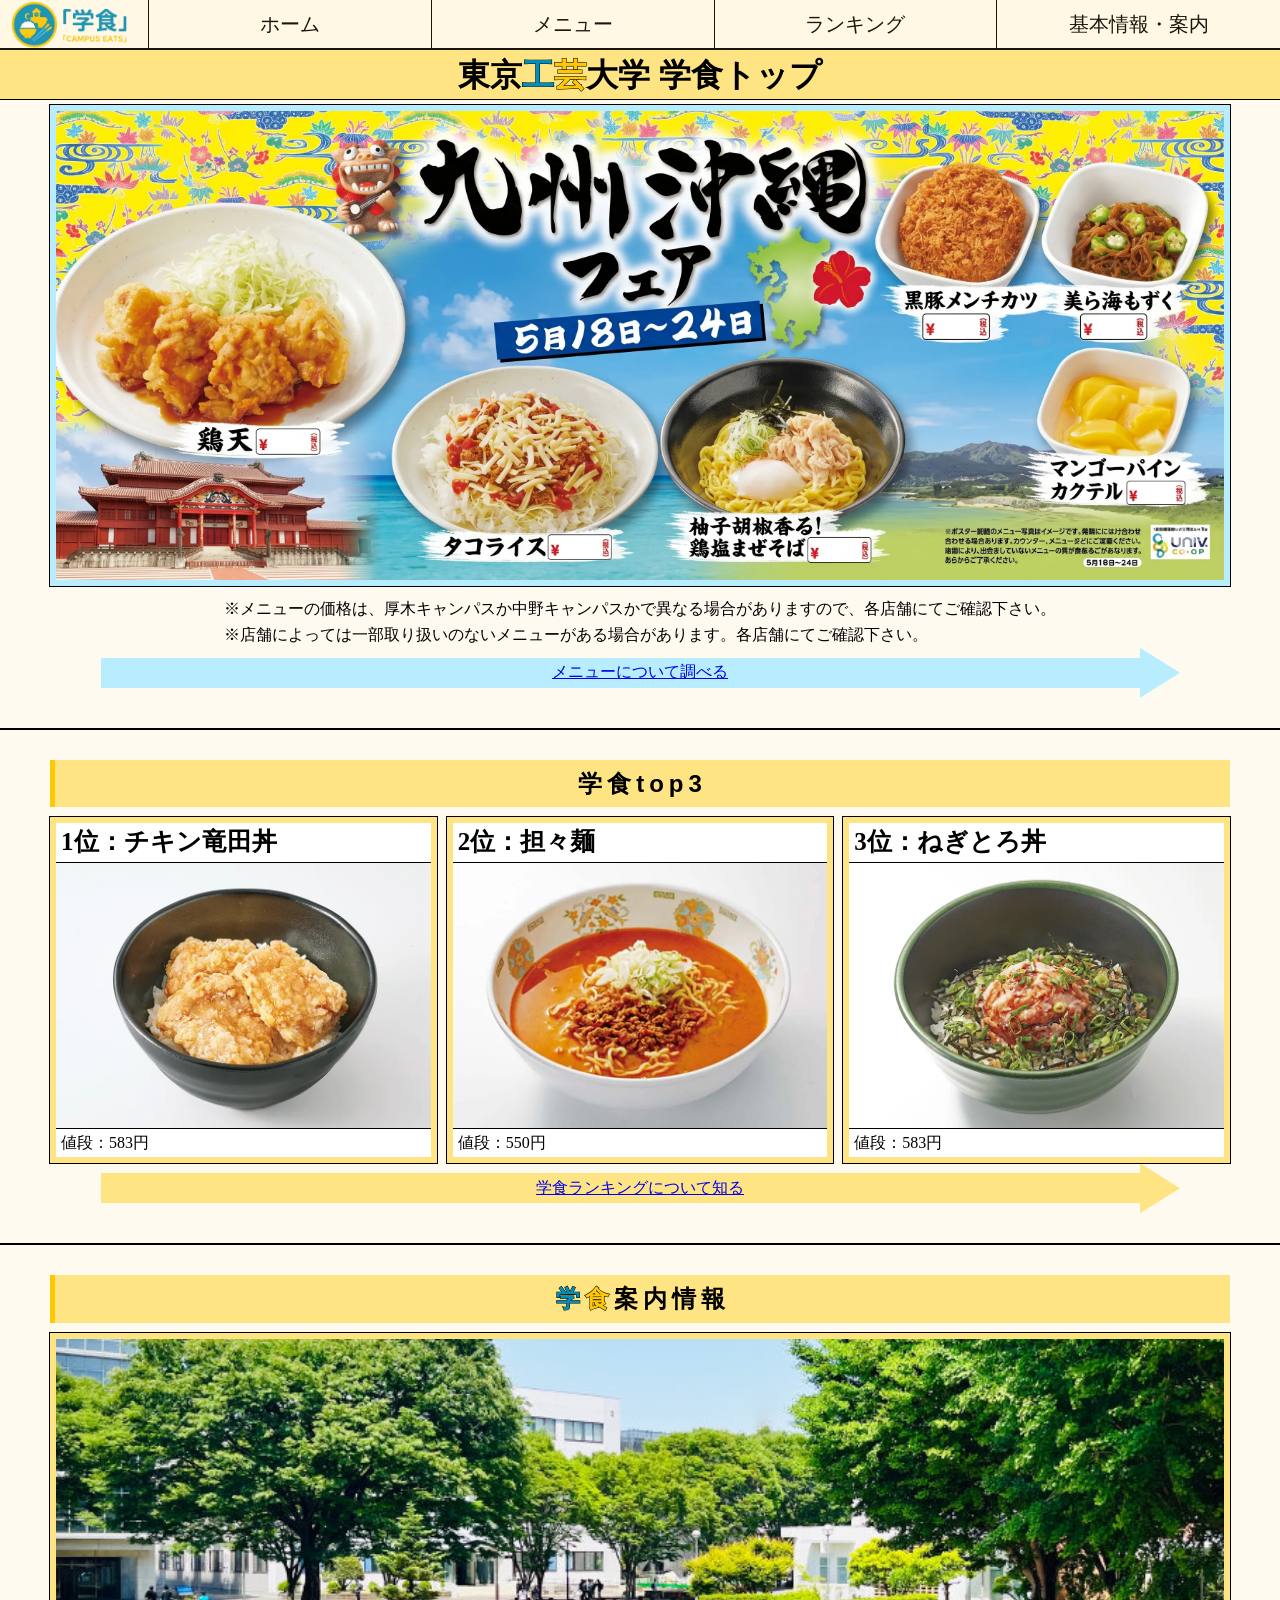
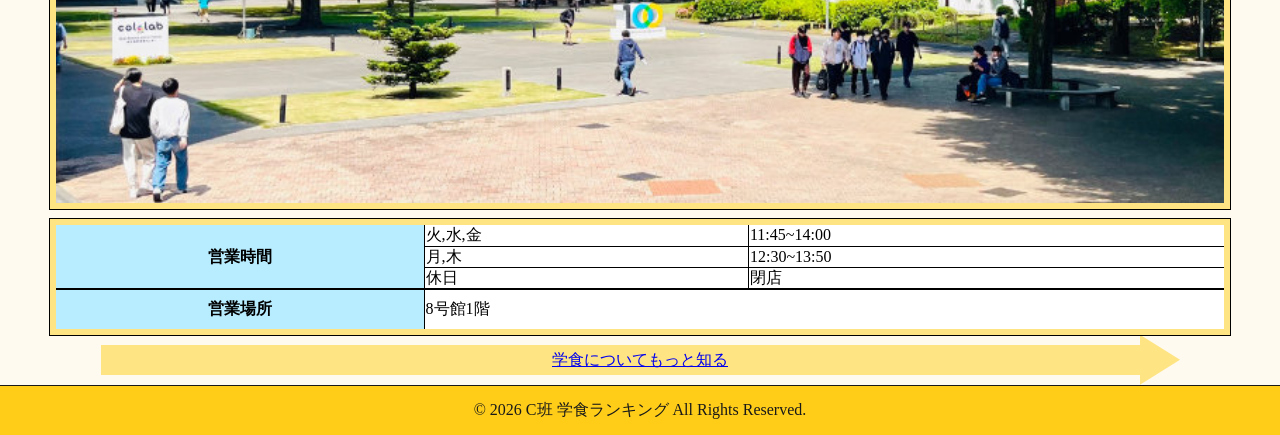
==== index.html @ 1af4dcea "初コミットです。" ====
<!DOCTYPE html>
<html lang="ja">
    <head>
        <meta charset="UTF-8">
        <meta name="viewport" content="width=device-width, initial-scale=1.0">
        <title>東京工芸大学/学食ランキング/トップページ</title>
        <link rel="stylesheet" href="css/page/index.css"/>
    </head>
    <body>
        <my-nav role="navigation" >
            <img class="website-logo" src="img/campusFoodLogo.webp">
            <div class="nav-links" >
                <a href="index.html">ホーム</a>
                <a href="menu.html">メニュー</a>
                <a href="ranking.html">ランキング</a>
                <a href="guide.html">基本情報・案内</a>
            </div>
            <button class="humburger-button">
                <span class="bar1"></span>
                <span class="bar2"></span>
                <span class="bar3"></span>
            </button>
            <script defer src="js/globalNav.js"></script>
        </my-nav>
        <header>
            <h1>
                東京<span class="c-blue">工</span><span class="c-yellow">芸</span>大学 学食トップ
            </h1>
        </header>
        <main>
            <section class="event-info-section">
                <img class="event-img" src="img/food/5_2kyuusyuuOkinawaFea.webp" alt="九州沖縄フェアの写真">
                <p class="annotation">
                    ※メニューの価格は、厚木キャンパスか中野キャンパスかで異なる場合がありますので、各店舗にてご確認下さい。
                <br>※店舗によっては一部取り扱いのないメニューがある場合があります。各店舗にてご確認下さい。
                </p>
                <a class="c-blue-arrow" href="menu.html">メニューについて調べる</a>
            </section>
            <section class="food-ranking-section">
                <h2 class="c-yellow-section-title">
                    <span class="blue">学</span><span class="yellow">食</span>top3
                </h2>
                <div class="c-ranked-dishs-wrapper">
                    <div class="ranked-dish-container">
                        <h3 class="dish-name">チキン竜田丼</h3>
                        <img src="img/food/tikinTatutaDon.webp" alt="チキン竜田丼">
                        <p>値段：583円</p>
                    </div>
                    <div class="ranked-dish-container">
                        <h3 class="dish-name">担々麺</h3>
                        <img src="img/food/tantanMen.png" alt="担々麺">
                        <p>値段：550円</p>
                    </div>
                    <div class="ranked-dish-container">
                        <h3 class="dish-name">ねぎとろ丼</h3>
                        <img src="img/food/negitoroDon.png" alt="ねぎとろ丼">
                        <p>値段：583円</p>
                    </div>

                </div>
                <a class="c-yellow-arrow" href="ranking.html">学食ランキングについて知る</a>
            </section>
            <section class="school-cafe-info-section">
                <h2 class="c-yellow-section-title">
                    <span class="c-blue">学</span><span class="c-yellow">食</span>案内情報
                </h2>
                <img class="outside-campus-img" src="img/outsideCampus.jpg" alt="九州沖縄フェアの写真">
                <table class="c-school-cafe-info">
                    <tr>
                        <th rowspan="3" class="bold-underline">営業時間</th>
                        <td>火,水,金</td>
                        <td>11:45~14:00</td>
                    </tr>

                    <tr>
                        <td>月,木</td>
                        <td>12:30~13:50</td>
                    </tr>

                    <tr>
                        <td class="bold-underline">休日</td>
                        <td class="bold-underline">閉店</td>

                    </tr> 
                    <tr>
                        <th>営業場所</th>
                        <td colspan="2">8号館1階</td>
                    </tr>   
                </table>
                <a class="c-yellow-arrow" href="guide.html">学食についてもっと知る</a>
            </section>

        </main>
        <footer>
            <p class="copyright">© 2026 C班 学食ランキング All Rights Reserved.</p>
        </footer>
    </body>
</html>
---- css/page/index.css ----
﻿@layer base, layout, appearance;

/*webページ全体で共通するスタイルをレイヤーとして読み込んでいる*/
@import url("../Base.css") layer(base);


/*margin positionなど特定のwebサイト全体におけるコンテンツの配置に関するレイヤー*/
@layer layout {
    body{
        header{
            display:flex;
            justify-content: center;
            position:relative;
            h1{
                position:absolute;
                bottom:5px;
            }
        }
        main{
            display: flex;
            flex-direction:column;
            align-items: center;
            .event-info-section,.food-ranking-section{
                &::after{
                    position:relative;
                    margin:30px 0px;
                }
            }
            .event-info-section{
                position:relative;
                display: flex;
                flex-direction:column;
                align-items: center;

                .event-img{
                    margin-top: 5px;
                    border:6px solid var(--light-blue);
                    outline:1px solid black;
                }
                .annotation{
                    margin-top:10px;
                }
            }
            .food-ranking-section{
                position:relative;
                display: flex;
                flex-direction:column;
                align-items: center;
                .yellow-arrow{
                    margin-top:10px;
                    margin-bottom: 20px;
                }
            }

            .school-cafe-info-section{
                position:relative;
                display: flex;
                flex-direction:column;
                align-items: center;
                .outside-campus-img{
                    margin: 10px 0px;
                    border:6px solid var(--light-yellow);
                    outline:1px solid black;
                }
                .school-cafe-info{
                    margin-top:10px;
                    margin-bottom: 5px;
                }
            }
        }
    }
}

/*特定のwebサイト全体における要素のデザインに着目したレイヤー*/
@layer appearance {
    body{
        background-color: floralwhite;
        header{
			height:100px;
			background-color: var(--light-yellow);
            border-bottom:1px solid black;
            h1{
                font-family:"Noto Sans JP" , sans-serif;
            }
		}
        main{
            .event-info-section,.food-ranking-section{
                &::after{
                    width:100dvw;
                    height:2px;
                    background-color: black;
                    content: "";
                }
            }
            .event-info-section{
                width: calc(100% - 100px);

                .event-img{
                    width:100%;
                }
                .annotation{
                    line-height: 1.6;
                }
            }
            .food-ranking-section{
                width: calc(100% - 100px);
                h2{
                    font-family:"Noto Sans JP" , sans-serif;
                }
            }
 
            .school-cafe-info-section{
                width: calc(100% - 100px);
                h2{
                    font-family:"Noto Sans JP" , sans-serif;
                }

                .outside-campus-img{
                    width:100%;
                }
            }
        }

    }
}

/*横幅が790px以下になった時に適用するスタイル。ここではレイアウトとappearanceの区分はない*/
@media (max-width:790px) {
    body{
        main{
            .event-info-section{
                width: 100%;
                .event-img{
                    width:100%;
                }
                p{
                    width:calc(100% - 10px);
                }
            }
            .school-cafe-info-section{
                width: 100%;
            }
            .food-ranking-section{
                width: 100%;  
            }
        }
    }
}
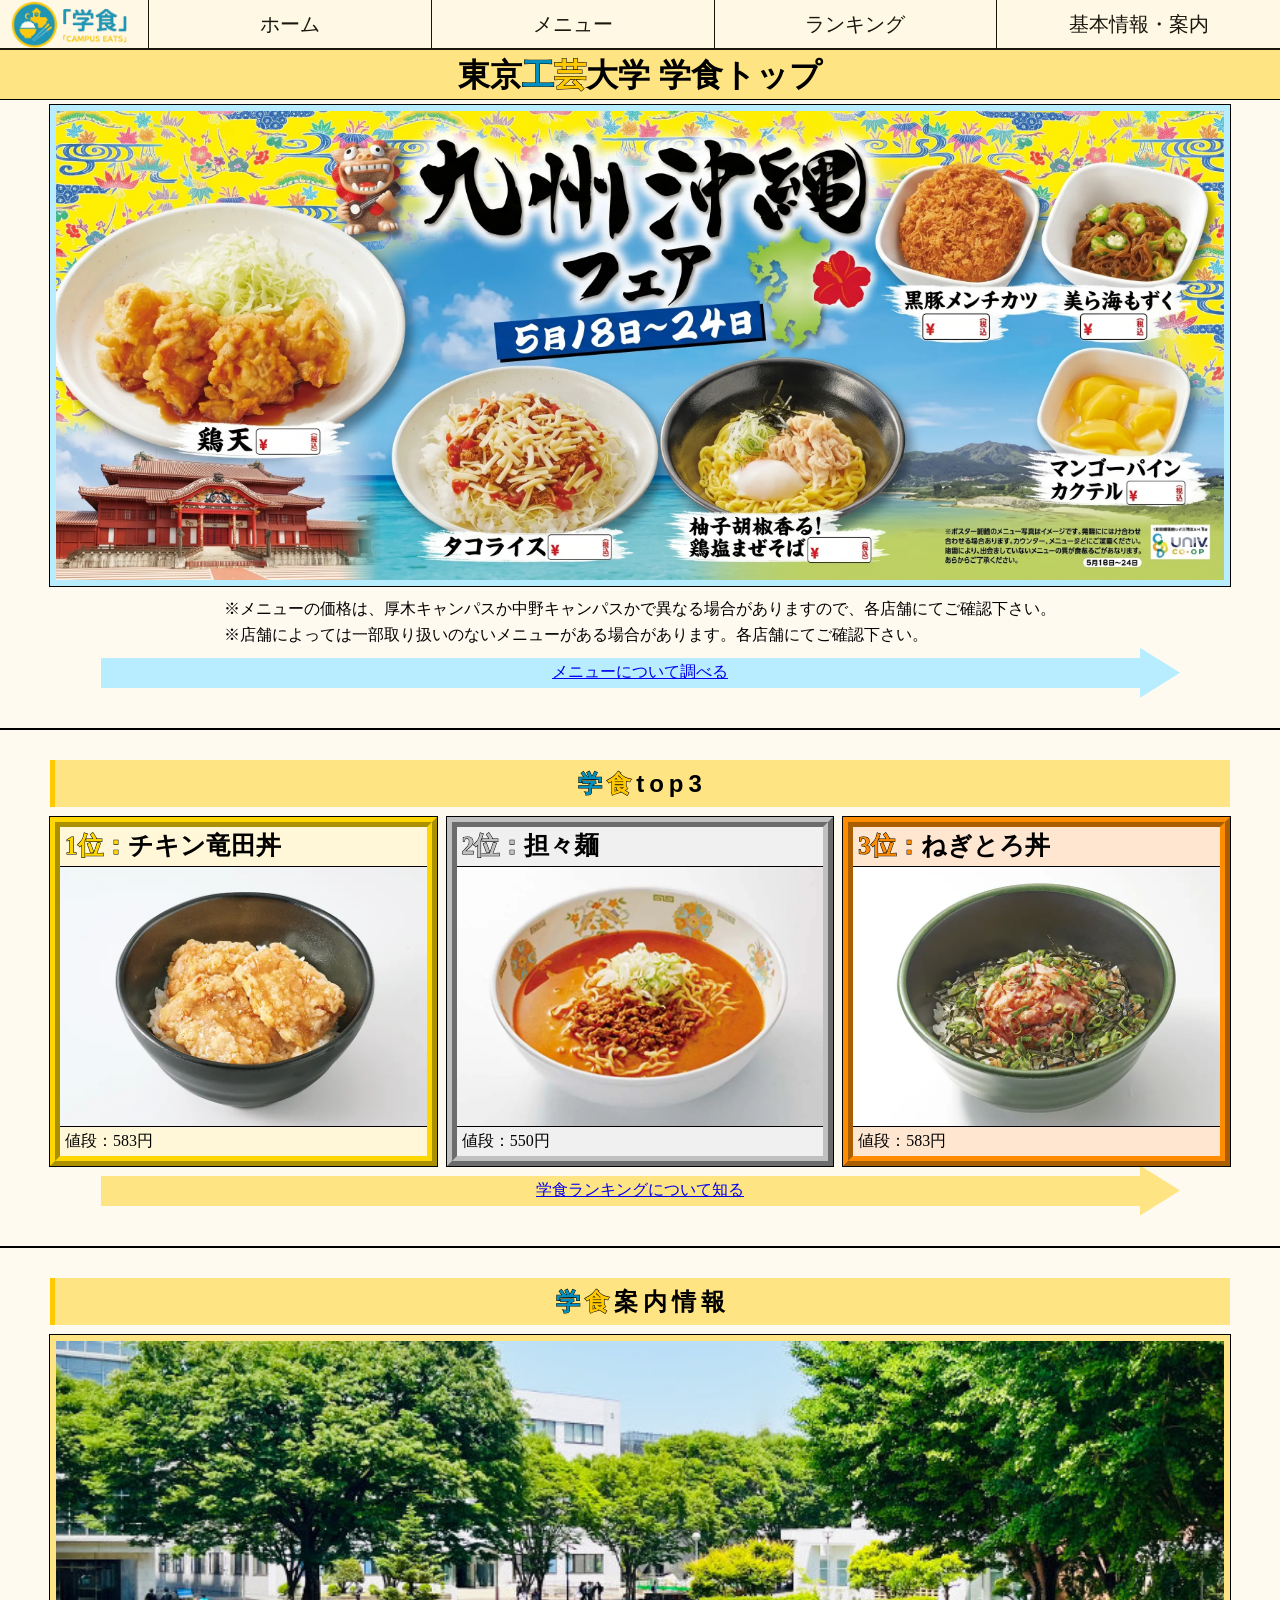
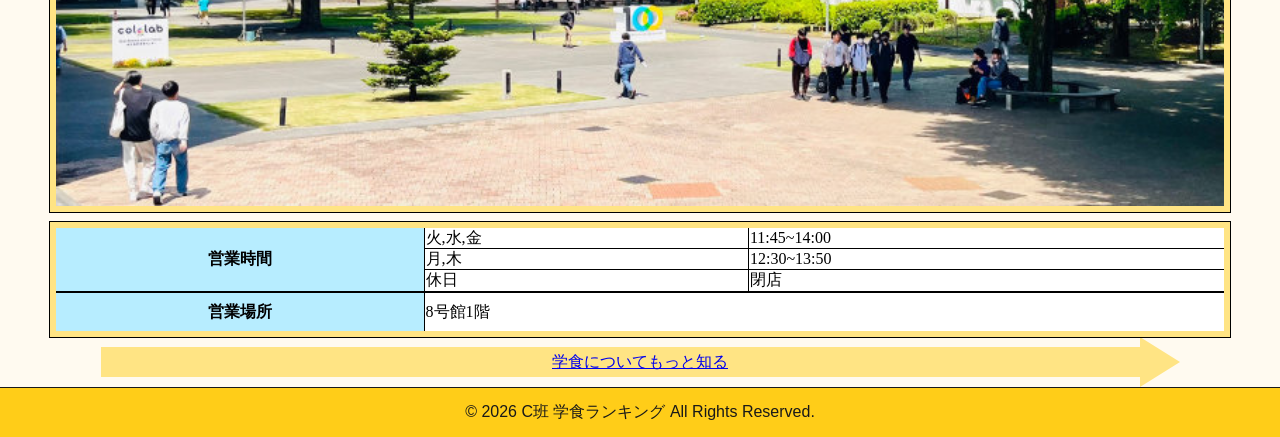
==== commit 4b1aeb6d: "Add files via upload" ====
--- a/index.html
+++ b/index.html
@@ -38,7 +38,7 @@
             </section>
             <section class="food-ranking-section">
                 <h2 class="c-yellow-section-title">
-                    <span class="blue">学</span><span class="yellow">食</span>top3
+                    <span class="c-blue">学</span><span class="c-yellow">食</span>top3
                 </h2>
                 <div class="c-ranked-dishs-wrapper">
                     <div class="ranked-dish-container">
